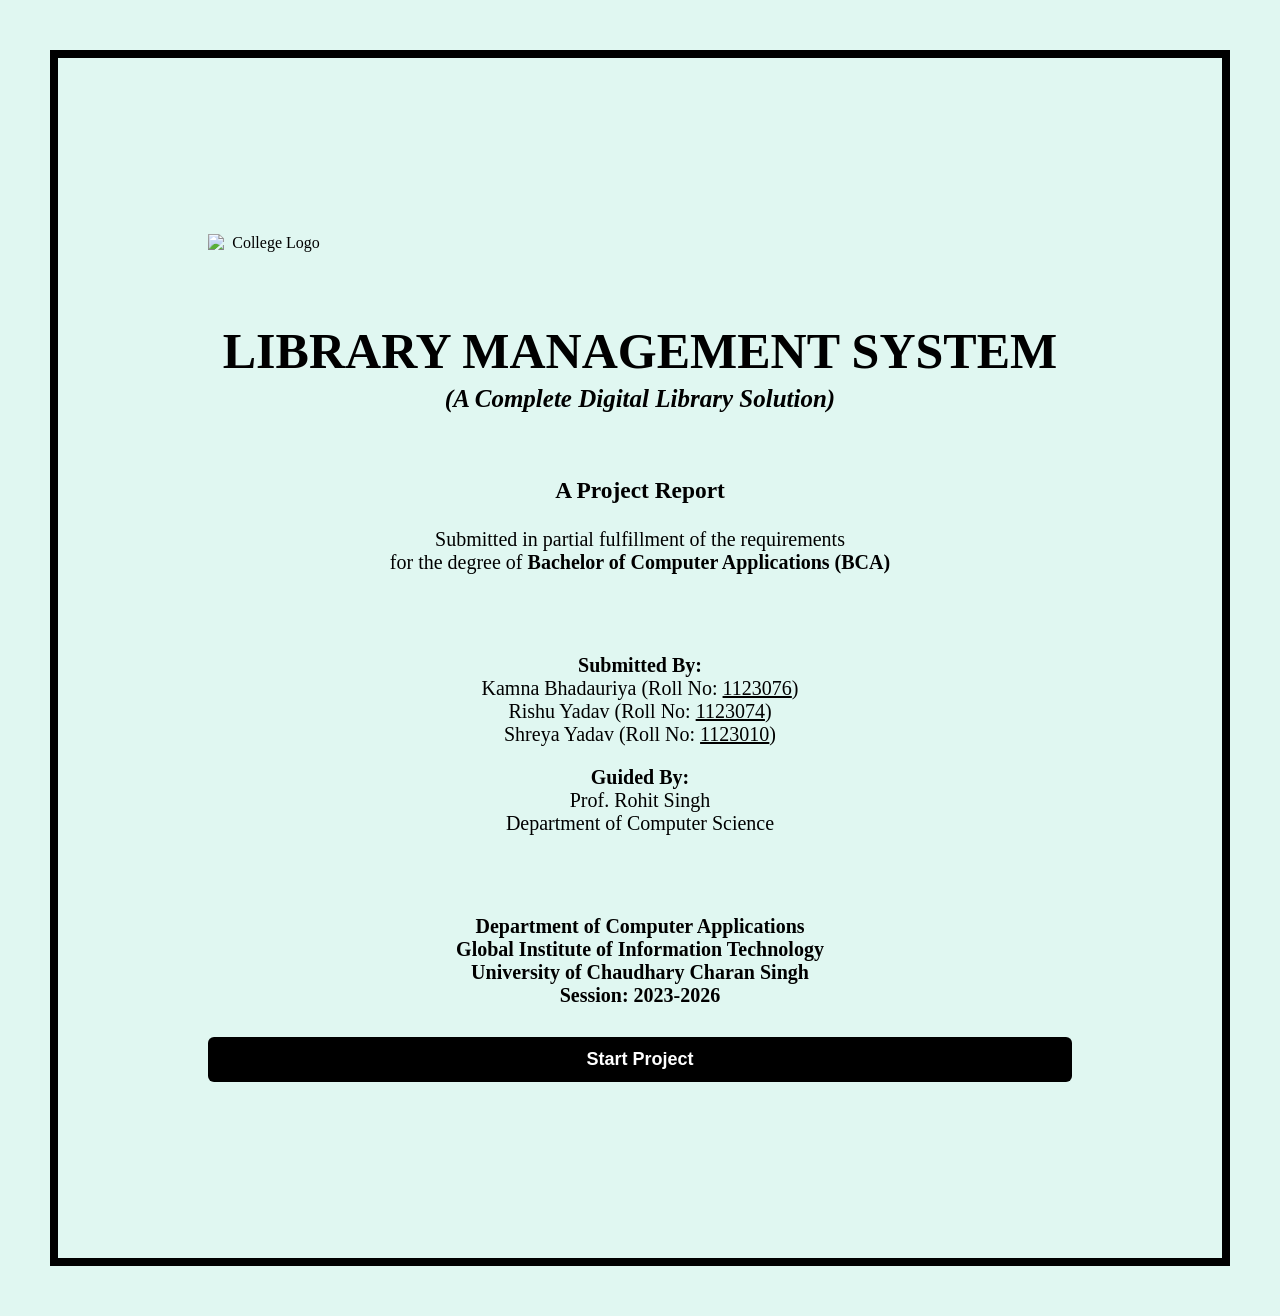
==== index.html @ 4c982985 "Rename index.html.html to index.html" ====
<!DOCTYPE html>
<html lang="en">
<head>
  <meta charset="UTF-8">
  <title>Library Management System</title>
  <style>
    body {
      font-family: "Times New Roman", serif;
      margin: 50px;
      padding: 150px;
      text-align: center;
      background: #e0f7f1; /* Pastel blue background */
      border: 8px solid black;
      height: 100vh;
      display: flex;
      flex-direction: column;
      justify-content: center;
    }
    h1 {
      font-size: 50px;
      font-weight: bold;
      margin-bottom: 5px;
    }
    h2 {
      font-size: 25px;
      margin-top: 0;
      font-style: italic;
    }
    .section {
      margin: 20px 0;
      font-size: 20px;
    }
    .footer {
      margin-top: 40px;
      font-size: 20px;
      font-weight: bold;
    }
    .btn {
      margin-top: 30px;
      padding: 12px 30px;
      font-size: 18px;
      font-weight: bold;
      background: black;
      color: white;
      border: none;
      border-radius: 6px;
      cursor: pointer;
      transition: 0.3s;
    }
    .btn:hover {
      background: darkred;
    }
  </style>
</head>
<body>
  <img src="https://indiagiit.com/wp-content/uploads/2024/12/giitlogo.png" alt="College Logo" width="120"><br><br>
  
  <h1>LIBRARY MANAGEMENT SYSTEM</h1>
  <h2>(A Complete Digital Library Solution)</h2>
  
  <div class="section">
    <h3>A Project Report</h3>
    <p>Submitted in partial fulfillment of the requirements<br>
       for the degree of <b>Bachelor of Computer Applications (BCA)</b></p>
  </div>
  
  <div class="section">
    <p><b>Submitted By:</b><br>
       Kamna Bhadauriya (Roll No: <u>1123076</u>)<br>
       Rishu Yadav (Roll No: <u>1123074</u>)<br>
       Shreya Yadav (Roll No: <u>1123010</u>)</p>
       
    <p><b>Guided By:</b><br>
       Prof. Rohit Singh <br>
       Department of Computer Science</p>
  </div>
  
  <div class="footer">
    Department of Computer Applications <br>
    Global Institute of Information Technology <br>
    University of Chaudhary Charan Singh<br>
    Session: 2023-2026
  </div>

  <!-- Start Project Button -->
  <button class="btn" onclick="window.location.href='first.html'">Start Project</button>

</body>
</html>
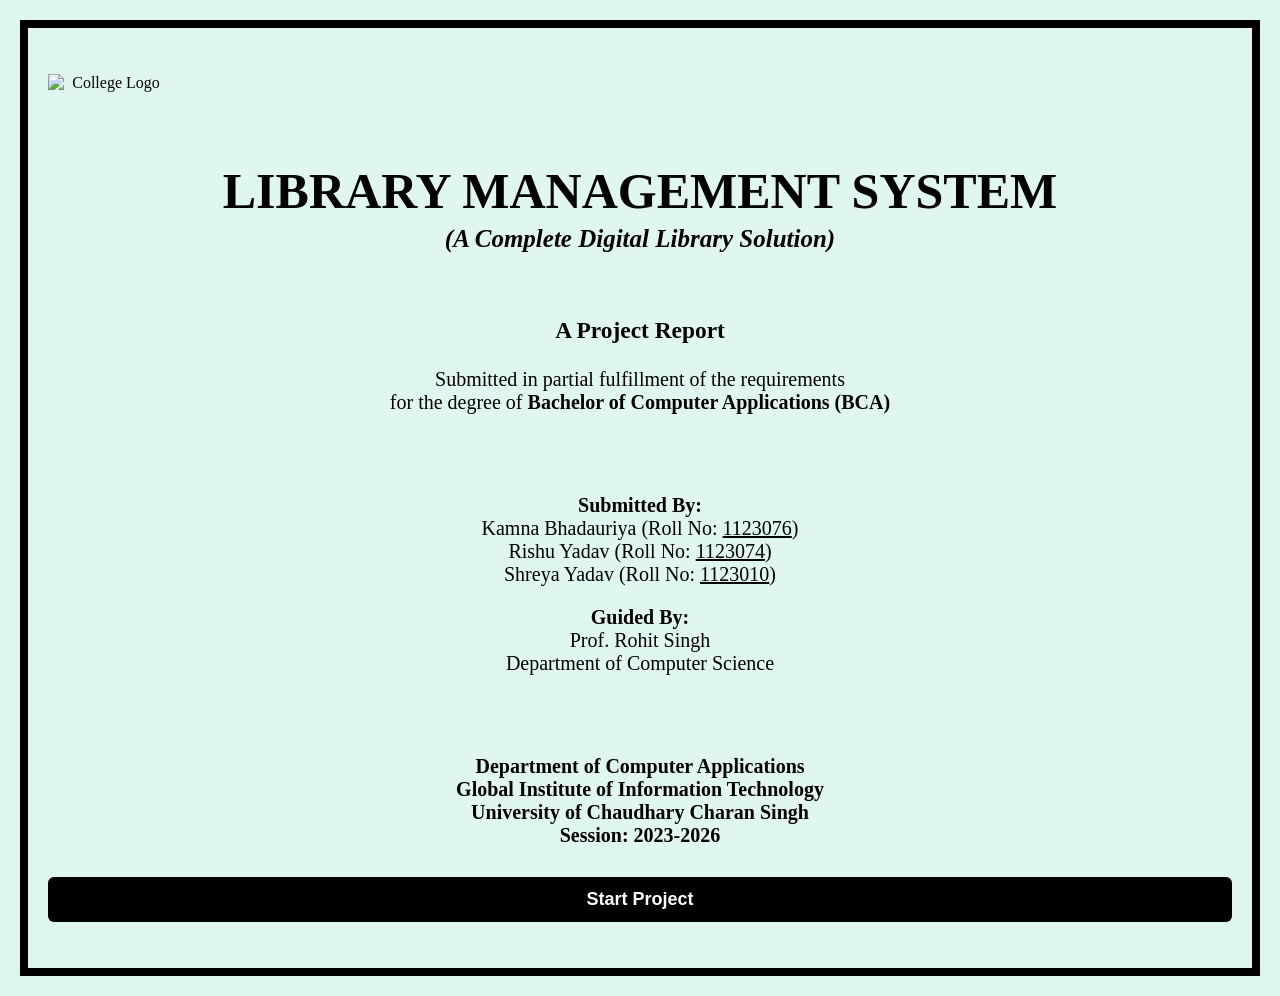
==== commit 4c5fd628: "Update index.html" ====
--- a/index.html
+++ b/index.html
@@ -1,17 +1,21 @@
 <!DOCTYPE html>
 <html lang="en">
 <head>
+  <meta name="viewport" content="width=device-width, initial-scale=1.0">
+  <meta name="description" content="Library Management System project by Shreya-bca">
+  <meta name="keywords" content="Library Management System, Shreya-bca, GitHub Pages, BCA Project">
+  <meta name="author" content="Shreya-bca">
   <meta charset="UTF-8">
-  <title>Library Management System</title>
+  <title>Library Management System | Shreya-bca</title>
   <style>
     body {
       font-family: "Times New Roman", serif;
-      margin: 50px;
-      padding: 150px;
+      margin: 20px;
+      padding: 20px;
       text-align: center;
       background: #e0f7f1; /* Pastel blue background */
       border: 8px solid black;
-      height: 100vh;
+      min-height: 100vh;
       display: flex;
       flex-direction: column;
       justify-content: center;
@@ -50,6 +54,34 @@
     .btn:hover {
       background: darkred;
     }
+
+    /* Responsive design for phones */
+    @media (max-width: 768px) {
+      body {
+        margin: 10px;
+        padding: 10px;
+        border: 4px solid black;
+      }
+      h1 {
+        font-size: 28px;
+      }
+      h2 {
+        font-size: 18px;
+      }
+      .section {
+        font-size: 16px;
+      }
+      .footer {
+        font-size: 14px;
+      }
+      .btn {
+        font-size: 16px;
+        padding: 10px 20px;
+      }
+      img {
+        width: 80px; /* logo smaller on phone */
+      }
+    }
   </style>
 </head>
 <body>
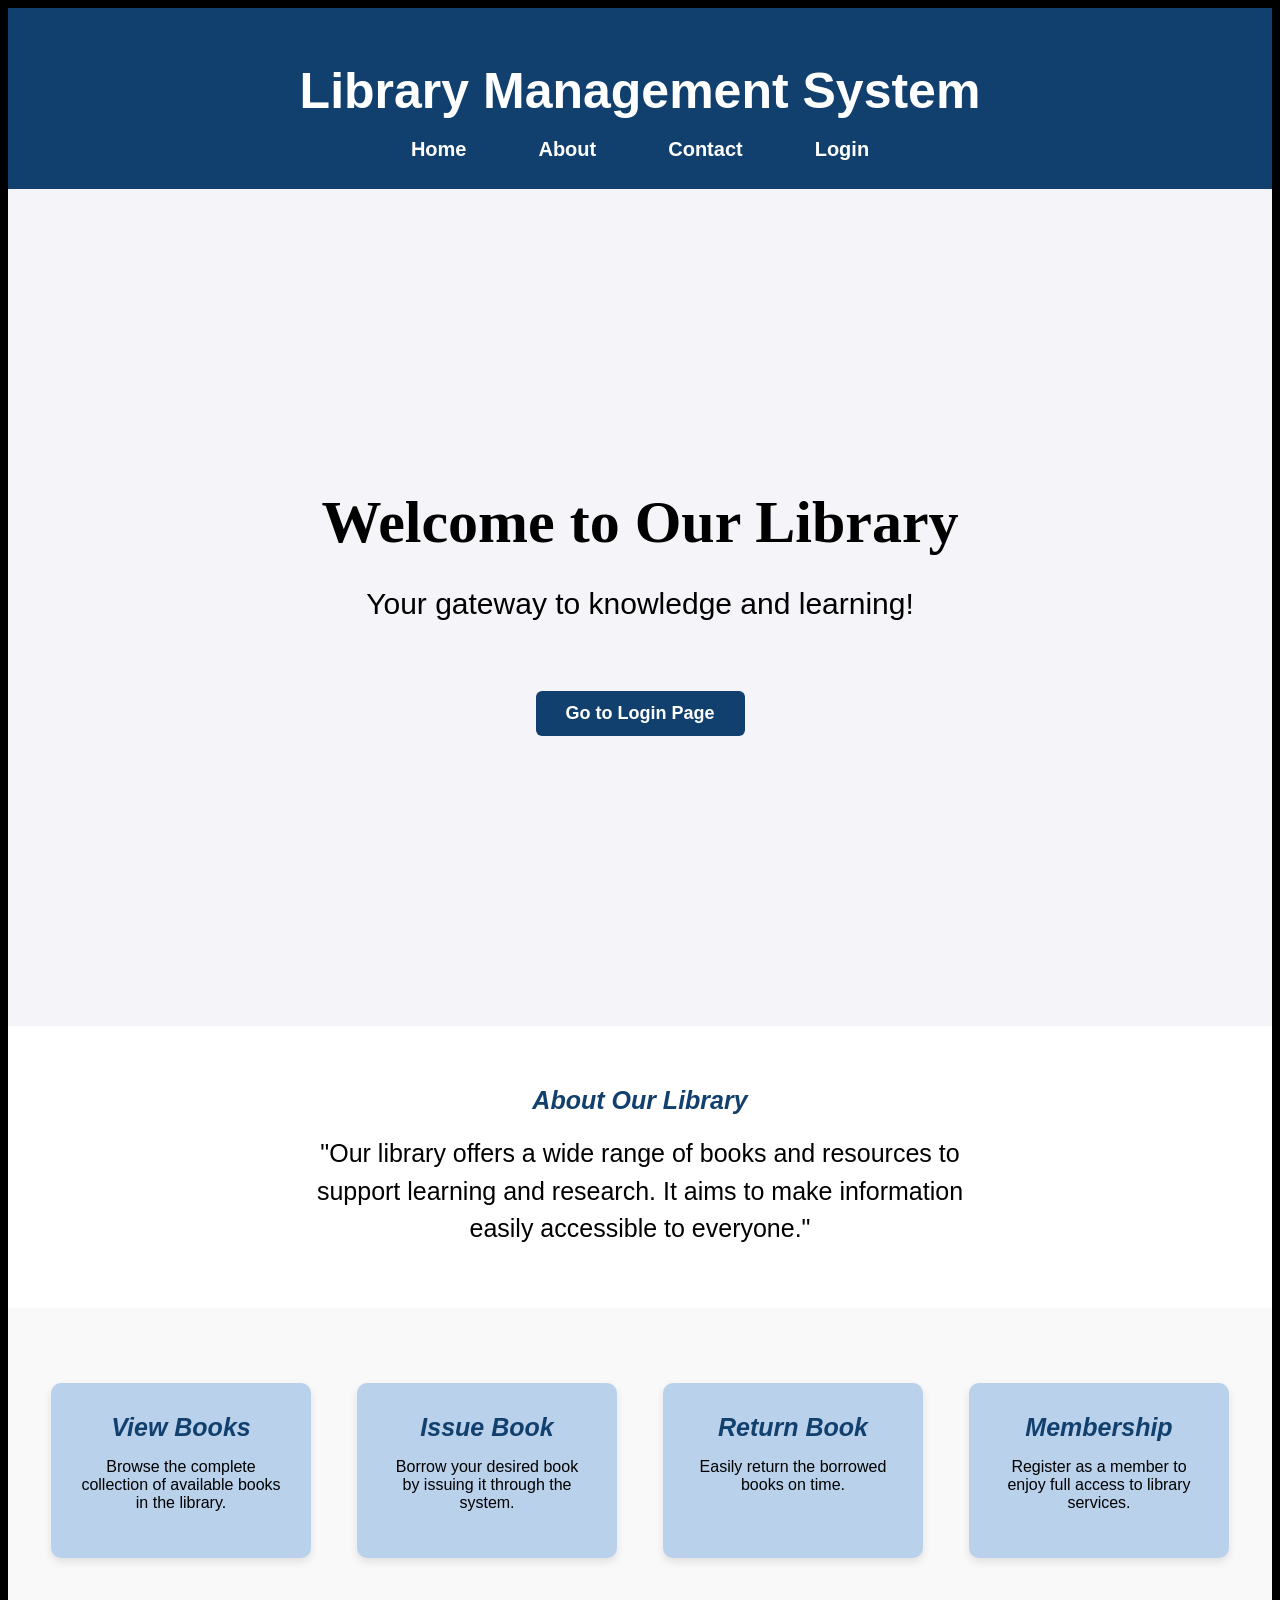
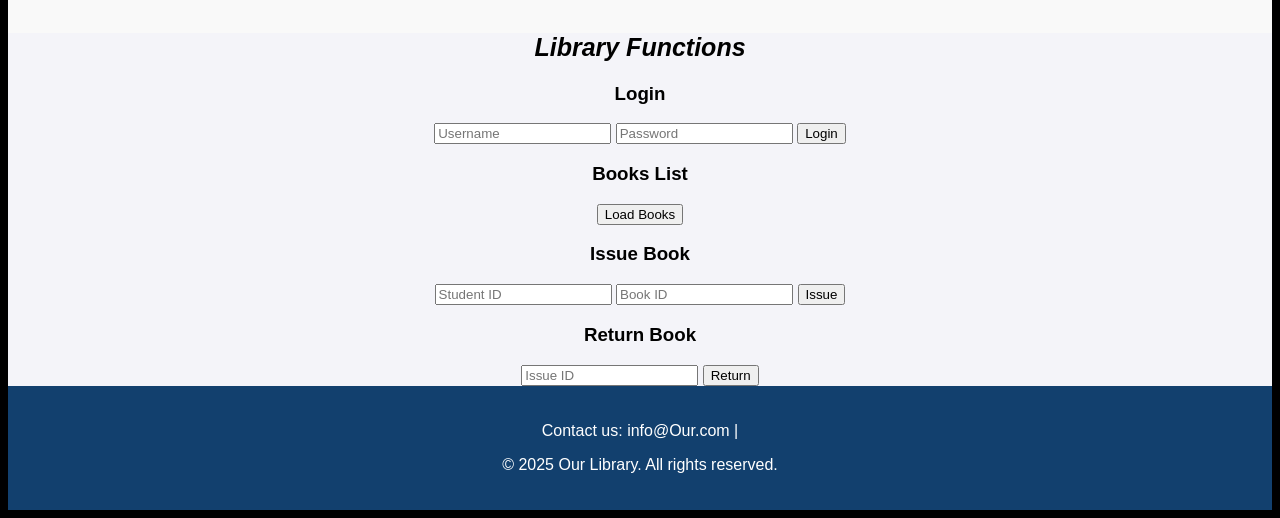
==== commit b1a5acd9: "Update index.html" ====
--- a/index.html
+++ b/index.html
@@ -1,6 +1,7 @@
 <!DOCTYPE html>
 <html lang="en">
 <head>
+  <link rel="stylesheet" href="style.css">
   <meta name="viewport" content="width=device-width, initial-scale=1.0">
   <meta name="description" content="Library Management System project by Shreya-bca">
   <meta name="keywords" content="Library Management System, Shreya-bca, GitHub Pages, BCA Project">
@@ -116,6 +117,8 @@
 
   <!-- Start Project Button -->
   <button class="btn" onclick="window.location.href='first.html'">Start Project</button>
-
+<script>
+  window.location.href = "first.html";
+</script>
 </body>
 </html>
--- a/style.css
+++ b/style.css
@@ -0,0 +1,87 @@
+/* General styling */
+body {
+  font-family: "Times New Roman", serif;
+  margin: 20px;
+  padding: 20px;
+  text-align: center;
+  background: #e0f7f1; /* Pastel blue background */
+  border: 8px solid black;
+  min-height: 100vh;
+  display: flex;
+  flex-direction: column;
+  justify-content: center;
+}
+
+h1 {
+  font-size: 50px;
+  font-weight: bold;
+  margin-bottom: 5px;
+}
+
+h2 {
+  font-size: 25px;
+  margin-top: 0;
+  font-style: italic;
+}
+
+.section {
+  margin: 20px 0;
+  font-size: 20px;
+}
+
+.footer {
+  margin-top: 40px;
+  font-size: 20px;
+  font-weight: bold;
+}
+
+.btn {
+  margin-top: 30px;
+  padding: 12px 30px;
+  font-size: 18px;
+  font-weight: bold;
+  background: black;
+  color: white;
+  border: none;
+  border-radius: 6px;
+  cursor: pointer;
+  transition: 0.3s;
+}
+
+.btn:hover {
+  background: darkred;
+}
+
+/* Images responsive */
+img {
+  max-width: 100%;
+  height: auto;
+}
+
+/* Responsive design for phones */
+@media (max-width: 768px) {
+  body {
+    margin: 10px;
+    padding: 10px;
+    border: 4px solid black;
+  }
+  h1 {
+    font-size: 28px;
+  }
+  h2 {
+    font-size: 18px;
+  }
+  .section {
+    font-size: 16px;
+  }
+  .footer {
+    font-size: 14px;
+  }
+  .btn {
+    font-size: 16px;
+    padding: 10px 20px;
+  }
+  img {
+    width: 80px; /* logo smaller on phone */
+  }
+}
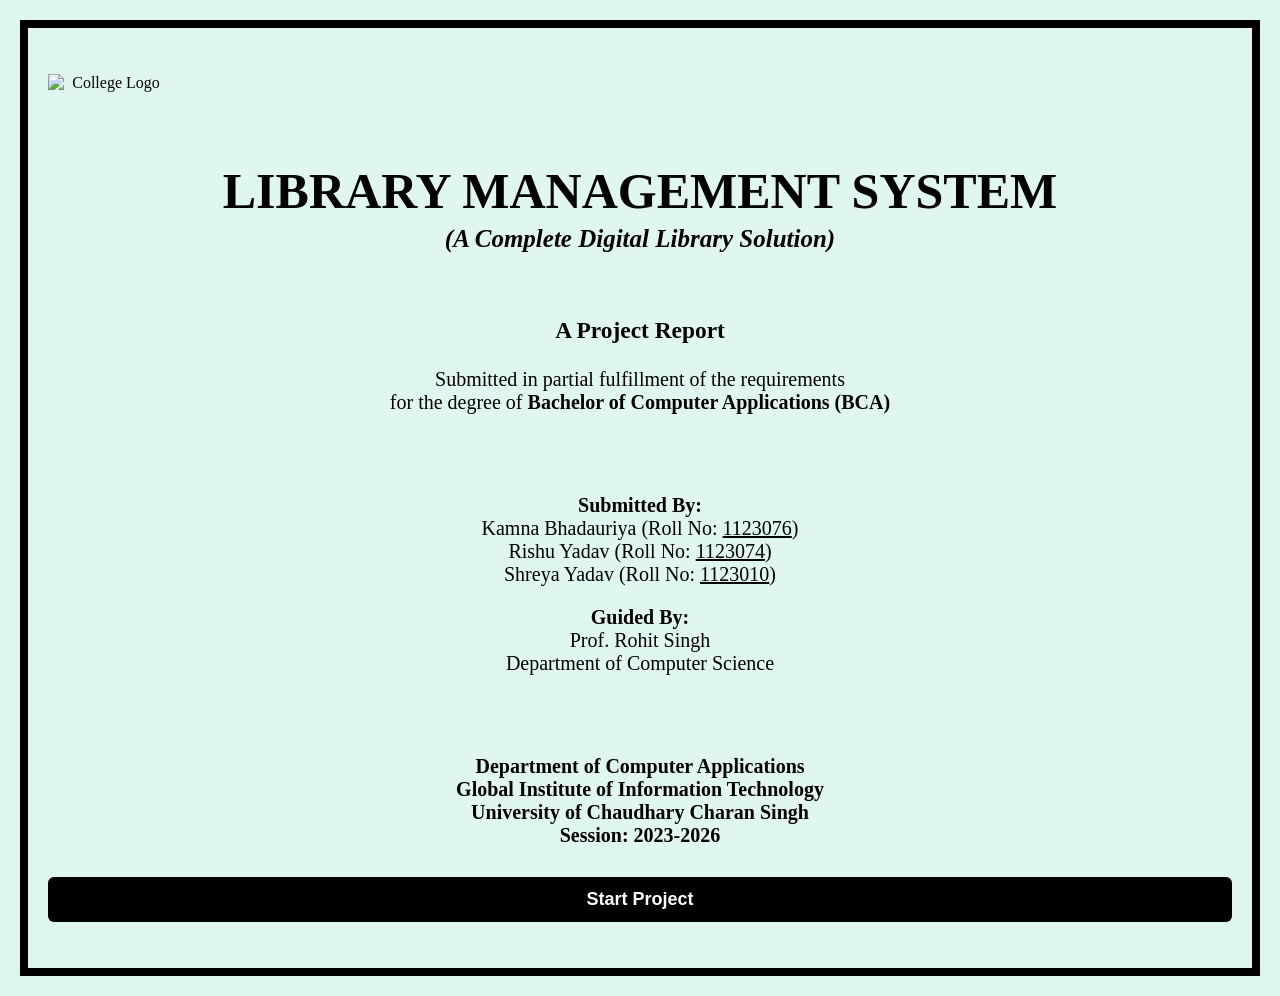
==== commit fef4a9d6: "Update index.html" ====
--- a/index.html
+++ b/index.html
@@ -117,8 +117,6 @@
 
   <!-- Start Project Button -->
   <button class="btn" onclick="window.location.href='first.html'">Start Project</button>
-<script>
-  window.location.href = "first.html";
-</script>
+
 </body>
 </html>
